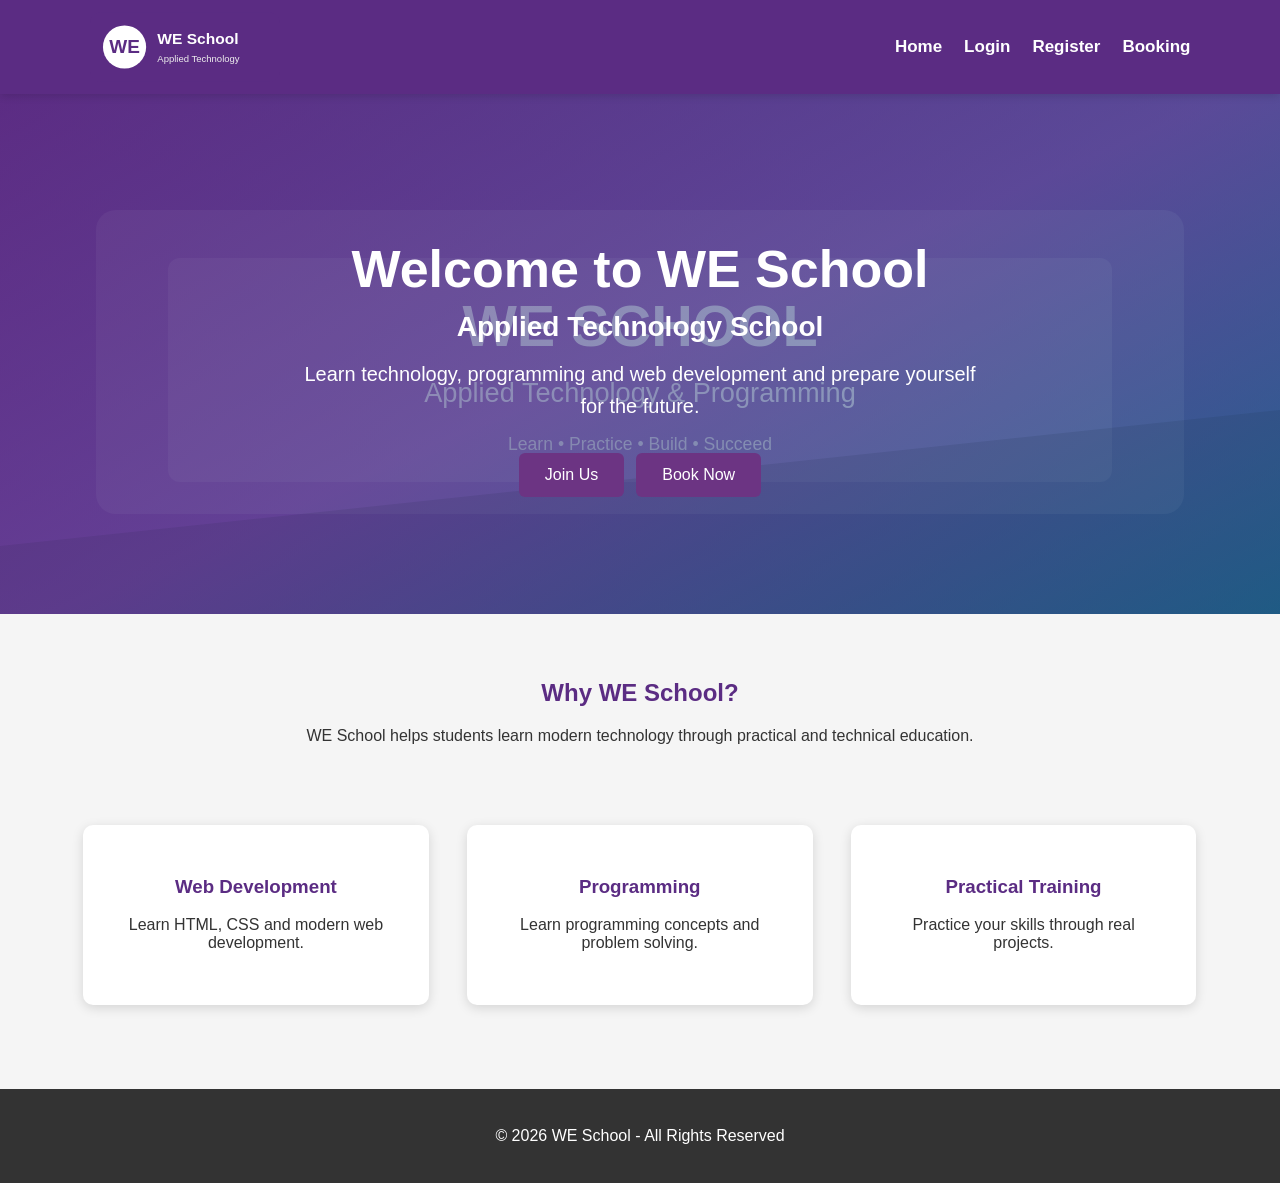
==== WE-School-Website/index.html @ 7c0841dc "inti commit" ====
<!DOCTYPE html><html lang="en"><head><meta charset="UTF-8"><meta name="viewport" content="width=device-width,initial-scale=1.0"><title>WE School</title><link rel="stylesheet" href="style.css"></head><body>
<nav class="navbar"><div class="logo"><img src="images/logo.svg" alt="WE School Logo"></div><ul><li><a href="index.html">Home</a></li><li><a href="login.html">Login</a></li><li><a href="registration.html">Register</a></li><li><a href="booking.html">Booking</a></li></ul></nav>
<header class="hero"><h1>Welcome to WE School</h1><h2>Applied Technology School</h2><p>Learn technology, programming and web development and prepare yourself for the future.</p><a href="registration.html" class="btn">Join Us</a><a href="booking.html" class="btn">Book Now</a></header>
<section class="about"><h2>Why WE School?</h2><p>WE School helps students learn modern technology through practical and technical education.</p></section>
<section class="cards"><div class="card"><h3>Web Development</h3><p>Learn HTML, CSS and modern web development.</p></div><div class="card"><h3>Programming</h3><p>Learn programming concepts and problem solving.</p></div><div class="card"><h3>Practical Training</h3><p>Practice your skills through real projects.</p></div></section>
<footer><p>© 2026 WE School - All Rights Reserved</p></footer></body></html>
---- WE-School-Website/style.css ----
*{box-sizing:border-box}body{margin:0;font-family:Arial,sans-serif;background:#f5f5f5;color:#333}.navbar{background:#5b2c83;padding:12px 7%;overflow:hidden;position:sticky;top:0;z-index:10;box-shadow:0 2px 8px #0002}.logo{float:left}.logo img{width:190px;height:70px;display:block}.navbar ul{float:right;list-style:none;margin:25px 0 0;padding:0}.navbar li{display:inline-block;margin-left:22px}.navbar a{color:#fff;text-decoration:none;font-size:17px;font-weight:bold}.navbar a:hover{color:#f5d0ff}.hero{min-height:520px;background-image:linear-gradient(135deg,rgba(91,44,131,.65),rgba(31,97,141,.55)),url("images/school.svg");background-size:cover;background-position:center;color:#fff;text-align:center;padding:145px 20px 60px;position:relative}.hero h1{font-size:52px;margin:0 0 12px}.hero h2{font-size:28px;margin:0 0 15px}.hero p{font-size:20px;max-width:700px;margin:0 auto 25px;line-height:1.6}.btn,button{display:inline-block;background:#6c3483;color:#fff;padding:13px 26px;border:0;border-radius:6px;text-decoration:none;cursor:pointer;margin:6px;font-size:16px}.btn:hover,button:hover{background:#4a235a;transform:translateY(-2px)}.about{text-align:center;padding:45px 10%}.about h2{color:#5b2c83}.cards{width:90%;margin:auto;overflow:hidden;padding-bottom:45px}.card{float:left;width:30%;margin:1.66%;background:#fff;padding:32px;text-align:center;border-radius:10px;box-shadow:0 3px 12px #0002;position:relative;min-height:180px}.card h3{color:#5b2c83}.card:hover{top:-6px}.form-container{width:520px;max-width:92%;margin:55px auto;background:#fff;padding:35px;border-radius:10px;box-shadow:0 3px 15px #0002}.form-container h2{text-align:center;color:#5b2c83;font-size:30px}.form-container label{display:block;margin-top:16px;font-weight:bold}.form-container input:not([type=radio]):not([type=checkbox]),.form-container select,.form-container textarea{width:100%;padding:12px;margin-top:6px;border:1px solid #ccc;border-radius:5px;font-size:15px}.form-container button{width:100%;margin:22px 0 8px}.choice,.check{margin:16px 0}.choice input,.check input{width:auto}.choice label,.check label{display:inline;margin-right:18px;font-weight:normal}.form-container p{text-align:center}.form-container a{color:#5b2c83;font-weight:bold}footer{clear:both;background:#333;color:#fff;text-align:center;padding:22px;margin-top:20px}@media(max-width:768px){.logo,.navbar ul{float:none;text-align:center}.logo img{margin:auto}.navbar li{margin:8px}.hero{padding-top:100px}.hero h1{font-size:36px}.card{float:none;width:90%;margin:20px auto}.navbar ul{margin:12px 0}.navbar a{font-size:15px}}
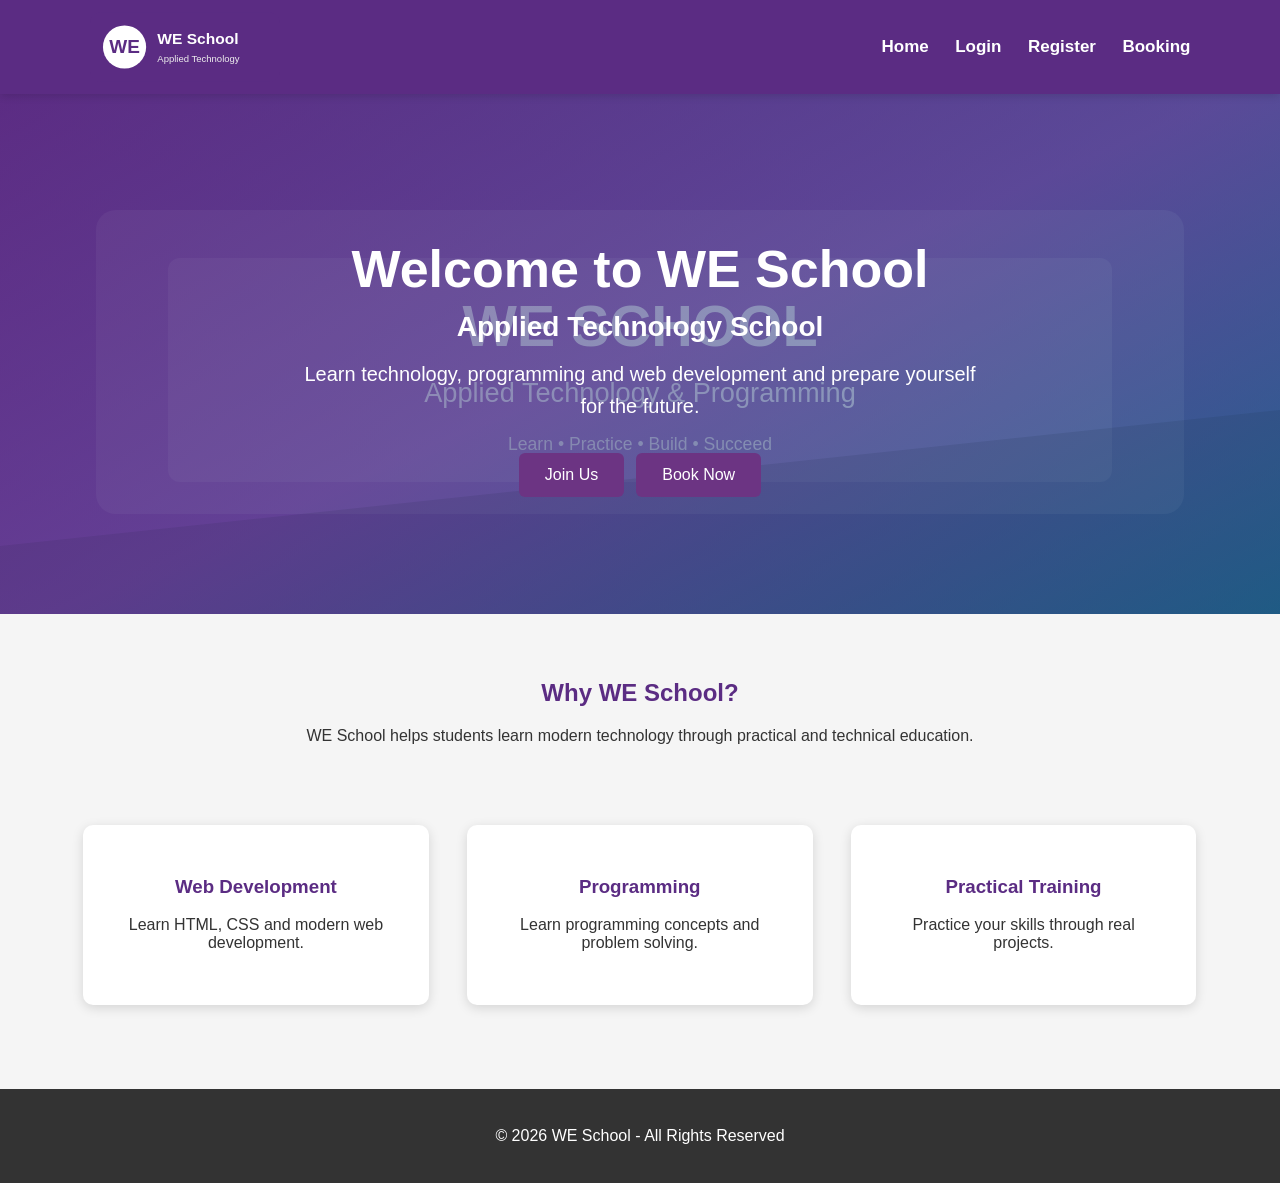
==== commit e7e281df: "change in index" ====
--- a/WE-School-Website/index.html
+++ b/WE-School-Website/index.html
@@ -1,6 +1,55 @@
-<!DOCTYPE html><html lang="en"><head><meta charset="UTF-8"><meta name="viewport" content="width=device-width,initial-scale=1.0"><title>WE School</title><link rel="stylesheet" href="style.css"></head><body>
-<nav class="navbar"><div class="logo"><img src="images/logo.svg" alt="WE School Logo"></div><ul><li><a href="index.html">Home</a></li><li><a href="login.html">Login</a></li><li><a href="registration.html">Register</a></li><li><a href="booking.html">Booking</a></li></ul></nav>
-<header class="hero"><h1>Welcome to WE School</h1><h2>Applied Technology School</h2><p>Learn technology, programming and web development and prepare yourself for the future.</p><a href="registration.html" class="btn">Join Us</a><a href="booking.html" class="btn">Book Now</a></header>
-<section class="about"><h2>Why WE School?</h2><p>WE School helps students learn modern technology through practical and technical education.</p></section>
-<section class="cards"><div class="card"><h3>Web Development</h3><p>Learn HTML, CSS and modern web development.</p></div><div class="card"><h3>Programming</h3><p>Learn programming concepts and problem solving.</p></div><div class="card"><h3>Practical Training</h3><p>Practice your skills through real projects.</p></div></section>
-<footer><p>© 2026 WE School - All Rights Reserved</p></footer></body></html>+<!DOCTYPE html>
+<html lang="en">
+
+<head>
+    <meta charset="UTF-8">
+    <meta name="viewport" content="width=device-width,initial-scale=1.0">
+    <title>WE School</title>
+    <link rel="stylesheet" href="style.css">
+</head>
+
+
+<body>
+    <nav class="navbar">
+        <div class="logo"><img src="images/logo.svg" alt="WE School Logo"></div>
+        <!-- this part explain the pages inserted in this website -->
+        <ul>
+            <li><a href="index.html">Home</a></li>
+            <li><a href="login.html">Login</a></li>
+            <li><a href="registration.html">Register</a></li>
+            <li><a href="booking.html">Booking</a></li>
+        </ul>
+    </nav>
+    <header class="hero">
+        <h1>Welcome to WE School</h1>
+        <h2>Applied Technology School</h2>
+        <p>Learn technology, programming and web development and prepare yourself for the future.</p><a
+            href="registration.html" class="btn">Join Us</a><a href="booking.html" class="btn">Book Now</a>
+    </header>
+    <section class="about">
+        <h2>Why WE School?</h2>
+        <p>WE School helps students learn modern technology through practical and technical education.</p>
+    </section>
+    <section class="cards">
+        <div class="card">
+            <h3>Web Development</h3>
+            <p>Learn HTML, CSS and modern web development.</p>
+        </div>
+        <div class="card">
+            <h3>Programming</h3>
+            <p>Learn programming concepts and problem solving.</p>
+        </div>
+        <div class="card">
+            <h3>Practical Training</h3>
+            <p>Practice your skills through real projects.</p>
+        </div>
+    </section>
+    <footer>
+        <p>© 2026 WE School - All Rights Reserved</p>
+    </footer>
+</body>
+
+</html>
+
+
+<!-- hc -->
